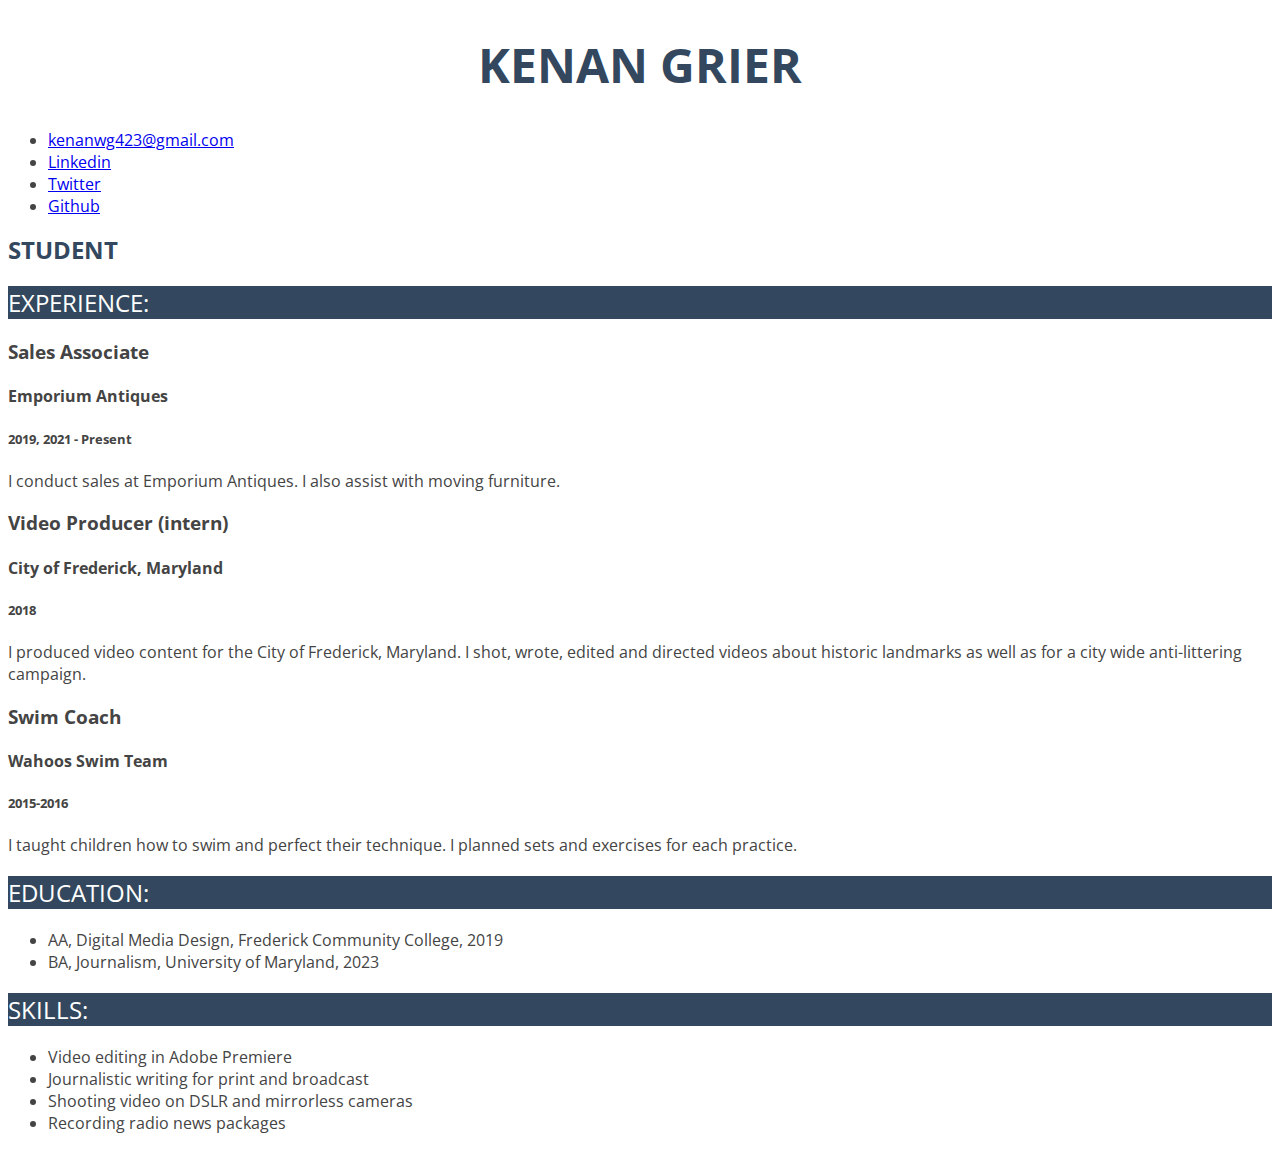
==== resume/index.html @ 0d28d9d1 "more changes" ====
<!DOCTYPE html>
<html>
    <head>
        <style>
            h1 {font-size: 3em; color: #33485e}
        </style>
        <title>Kenan's Resume</title>
        <link href="https://fonts.googleapis.com/css2?family=Open+Sans&display=swap" 
        rel="stylesheet">
        <link rel="stylesheet" href="style.css">
    </head>
    <body>
<!--I built this myself!-->

        <h1>Kenan Grier</h1>
     <!--<img src="Twitter picture.jpg" width="300">-->   
        <ul>
            <li><a href="mailto:kenanwg423@gmail.com">kenanwg423@gmail.com</a></li>
            <li><a href="https://www.linkedin.com/in/kenan-grier-992807200/">Linkedin</a></li>
            <li><a href="https://twitter.com/KenanGrier">Twitter</a></li>
            <li><a href="https://github.com/Kenan423/">Github</a></li>
        </ul>

        <strong>Student</strong>

        <!--experience-->
        <h2>Experience:</h2>
        <h3>Sales Associate</h3>
        <h4>Emporium Antiques</h4>
        <h5>2019, 2021 - Present</h5>
        <p>I conduct sales at Emporium Antiques. I also assist with moving furniture.</p>


        <h3>Video Producer (intern)</h3>
        <h4>City of Frederick, Maryland</h4>
        <h5>2018</h5>
        <p>I produced video content for the City of Frederick, Maryland. I shot, wrote, edited and directed videos about historic landmarks as well as for a city wide anti-littering campaign.</p>


        <h3>Swim Coach</h3>
        <h4>Wahoos Swim Team</h4>
        <h5>2015-2016</h5>
        <p>I taught children how to swim and perfect their technique. I planned sets and exercises for each practice.</p>

        <h2>Education:</h2>
        <ul>
            <li>AA, Digital Media Design, Frederick Community College, 2019</li>
            <li>BA, Journalism, University of Maryland, 2023</li>
        </ul>

        <h2>Skills:</h2>
        <ul>
            <li>Video editing in Adobe Premiere</li>
            <li>Journalistic writing for print and broadcast</li>
            <li>Shooting video on DSLR and mirrorless cameras</li>
            <li>Recording radio news packages</li>
        </ul>





    </body>
</html>
---- resume/style.css ----
head{
    font-family: 'Open Sans', sans-serif;    
    color:#33485e;
}

body{
    font-family: 'Open Sans', sans-serif;
    color:#444;
}

h1{
    text-align: center;
    text-transform: uppercase;
}

strong{
    text-transform: uppercase;
    font-size: 1.5em;
    color: #33485e;
}

h2{
    text-transform: uppercase;
    font-size: 1.5em;
    background-color: #33485e;
    color: white;
    font-weight: 400;
}
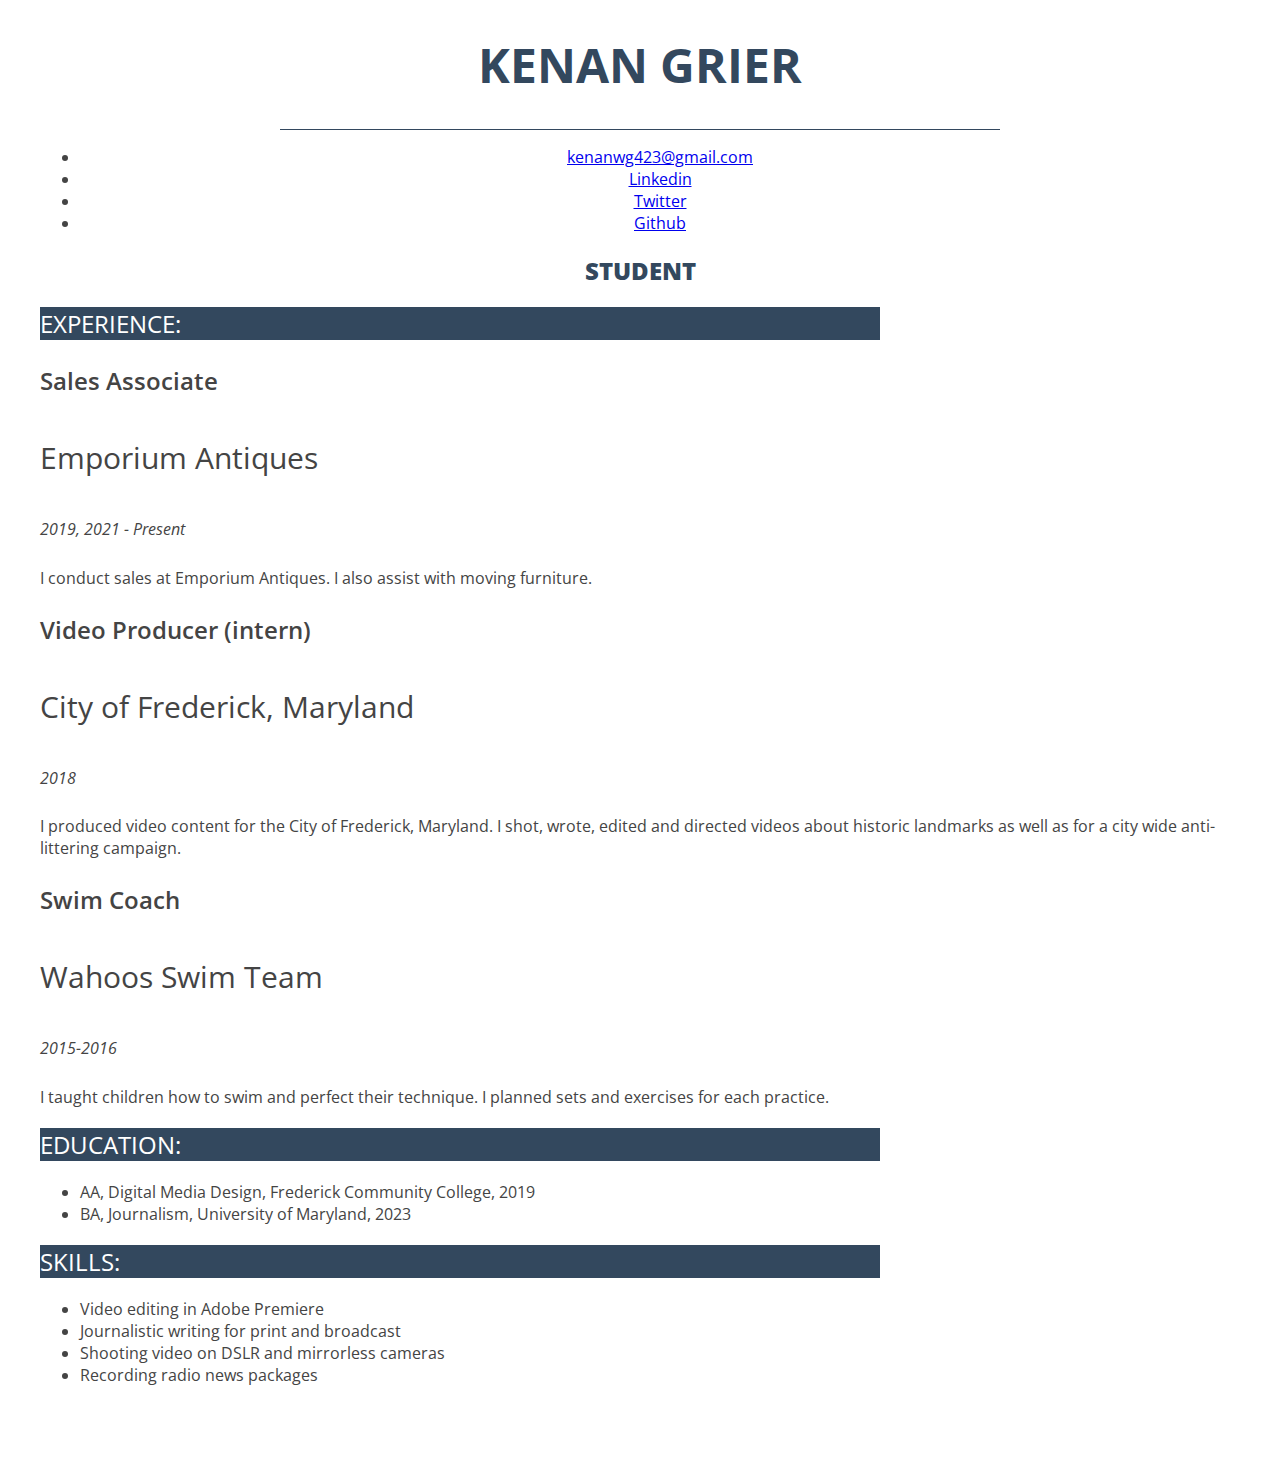
==== commit f1348932: "changes" ====
--- a/resume/index.html
+++ b/resume/index.html
@@ -1,5 +1,6 @@
 <!DOCTYPE html>
 <html>
+    <div id="container">
     <head>
         <style>
             h1 {font-size: 3em; color: #33485e}
@@ -10,55 +11,89 @@
         <link rel="stylesheet" href="style.css">
     </head>
     <body>
+        
 <!--I built this myself!-->
 
+    <div id="name">
         <h1>Kenan Grier</h1>
+    </div>
      <!--<img src="Twitter picture.jpg" width="300">-->   
+     <div id="menu">
         <ul>
             <li><a href="mailto:kenanwg423@gmail.com">kenanwg423@gmail.com</a></li>
             <li><a href="https://www.linkedin.com/in/kenan-grier-992807200/">Linkedin</a></li>
             <li><a href="https://twitter.com/KenanGrier">Twitter</a></li>
             <li><a href="https://github.com/Kenan423/">Github</a></li>
         </ul>
-
-        <strong>Student</strong>
+     </div>
+        <div id="title">
+            <strong>Student</strong>
+        </div>
 
         <!--experience-->
-        <h2>Experience:</h2>
-        <h3>Sales Associate</h3>
-        <h4>Emporium Antiques</h4>
-        <h5>2019, 2021 - Present</h5>
-        <p>I conduct sales at Emporium Antiques. I also assist with moving furniture.</p>
-
-
-        <h3>Video Producer (intern)</h3>
-        <h4>City of Frederick, Maryland</h4>
-        <h5>2018</h5>
-        <p>I produced video content for the City of Frederick, Maryland. I shot, wrote, edited and directed videos about historic landmarks as well as for a city wide anti-littering campaign.</p>
-
-
-        <h3>Swim Coach</h3>
-        <h4>Wahoos Swim Team</h4>
-        <h5>2015-2016</h5>
-        <p>I taught children how to swim and perfect their technique. I planned sets and exercises for each practice.</p>
-
-        <h2>Education:</h2>
+    <div id="sectionheader">
+       <h2>Experience:</h2> 
+    </div>
+        <div id="jobtitle">
+            <h3>Sales Associate</h3>
+        </div>
+            <div id="organization">
+                <h4>Emporium Antiques</h4>
+            </div>
+                <div id="date">
+                    <h5>2019, 2021 - Present</h5>
+                </div>
+                    <div id="description">
+                        <p>I conduct sales at Emporium Antiques. I also assist with moving furniture.</p>
+                    </div>
+        <div id="jobtitle">
+            <h3>Video Producer (intern)</h3>
+        </div>
+            <div id="organization">
+                <h4>City of Frederick, Maryland</h4>
+            </div>
+                <div id="date">
+                    <h5>2018</h5>
+                </div>
+                    <div id="description">
+                        <p>I produced video content for the City of Frederick, Maryland. I shot, wrote, edited and directed videos about historic landmarks as well as for a city wide anti-littering campaign.</p>
+                    </div>
+        <div id="jobtitle">
+            <h3>Swim Coach</h3>
+        </div>
+            <div id="organization">
+                <h4>Wahoos Swim Team</h4>
+            </div>
+                <div id="date">
+                    <h5>2015-2016</h5>
+                </div>
+                    <div id="description">
+                        <p>I taught children how to swim and perfect their technique. I planned sets and exercises for each practice.</p>
+                    </div>
+    <div id="sectionheader">
+      <h2>Education:</h2>  
+    </div>
+        <div id="degrees">
         <ul>
             <li>AA, Digital Media Design, Frederick Community College, 2019</li>
             <li>BA, Journalism, University of Maryland, 2023</li>
         </ul>
-
+        </div>
+    <div id="sectionheader">
         <h2>Skills:</h2>
+    </div>
+        <div id="do">
         <ul>
             <li>Video editing in Adobe Premiere</li>
             <li>Journalistic writing for print and broadcast</li>
             <li>Shooting video on DSLR and mirrorless cameras</li>
             <li>Recording radio news packages</li>
         </ul>
-
+        </div>
 
 
 
 
     </body>
+    </div>
 </html>--- a/resume/style.css
+++ b/resume/style.css
@@ -1,3 +1,5 @@
+/*styles for my resume*/
+
 head{
     font-family: 'Open Sans', sans-serif;    
     color:#33485e;
@@ -8,21 +10,121 @@
     color:#444;
 }
 
+#container{
+    width: 100%;
+    max-width: 1200px;
+    margin: 0 auto;
+    padding-bottom: 50px;
+}
+
+/*The text in the center that says my name*/
 h1{
     text-align: center;
     text-transform: uppercase;
 }
 
+/*My title as a student*/
 strong{
     text-transform: uppercase;
     font-size: 1.5em;
     color: #33485e;
 }
 
+/*The sections for my experience, education, and skills*/
 h2{
     text-transform: uppercase;
     font-size: 1.5em;
     background-color: #33485e;
     color: white;
     font-weight: 400;
+   
+}
+
+/*My job titles*/
+h3{
+    font-weight: 600;
+    font-size: 1.5em;
+}
+
+/*The employers I worked for*/
+h4{
+    font-weight: 400;
+    font-size: 1.5em;
+}
+
+/*The years I have worked*/
+h5{
+    font-weight: 400;
+    font-size: 1em;
+    font-style: italic;
+}
+
+/*The bullet points I have on my website*/
+li{
+    font-size: 1em;
+}
+
+#name {
+    border-bottom: 1px solid #33485e;
+    width: 60%;
+    min-width: 300px;
+    margin: 0 auto;
+}
+
+#sectionheader {
+    margin-bottom: 10px;
+    margin-top: 20px;
+    margin-left: 0px;
+    margin-right: 0px;
+    width: 70%;
+    min-width: 300px;
+}
+
+#organization {
+    font-size: 1.25em;
+}
+
+#date {
+    margin-top: 2px;
+    margin-bottom: 0px;
+    margin-left: 0px;
+    margin-right: 0px;
+}
+
+#description {
+    margin-top: 10px;
+    margin-bottom: 10px;
+    margin-left: 0px;
+    margin-right: 0px;
+}
+
+#menu {
+    margin: 0px;
+    padding: 0px;
+    text-align: center;
+    display: inline;
+}
+
+#degrees {
+    margin-top: 5px;
+    margin-bottom: 0px;
+    margin-left: 0px;
+    margin-right: 0px;
+}
+
+#do {
+    margin-top: 5px;
+    margin-bottom: 0px;
+    margin-left: 0px;
+    margin-right: 0px;
+}
+
+#title {
+    font-weight: 600;
+    text-align: center;
+    margin-top: 20px;
+    margin-bottom: 0px;
+    margin-left: 0px;
+    margin-right: 0px;
+
 }